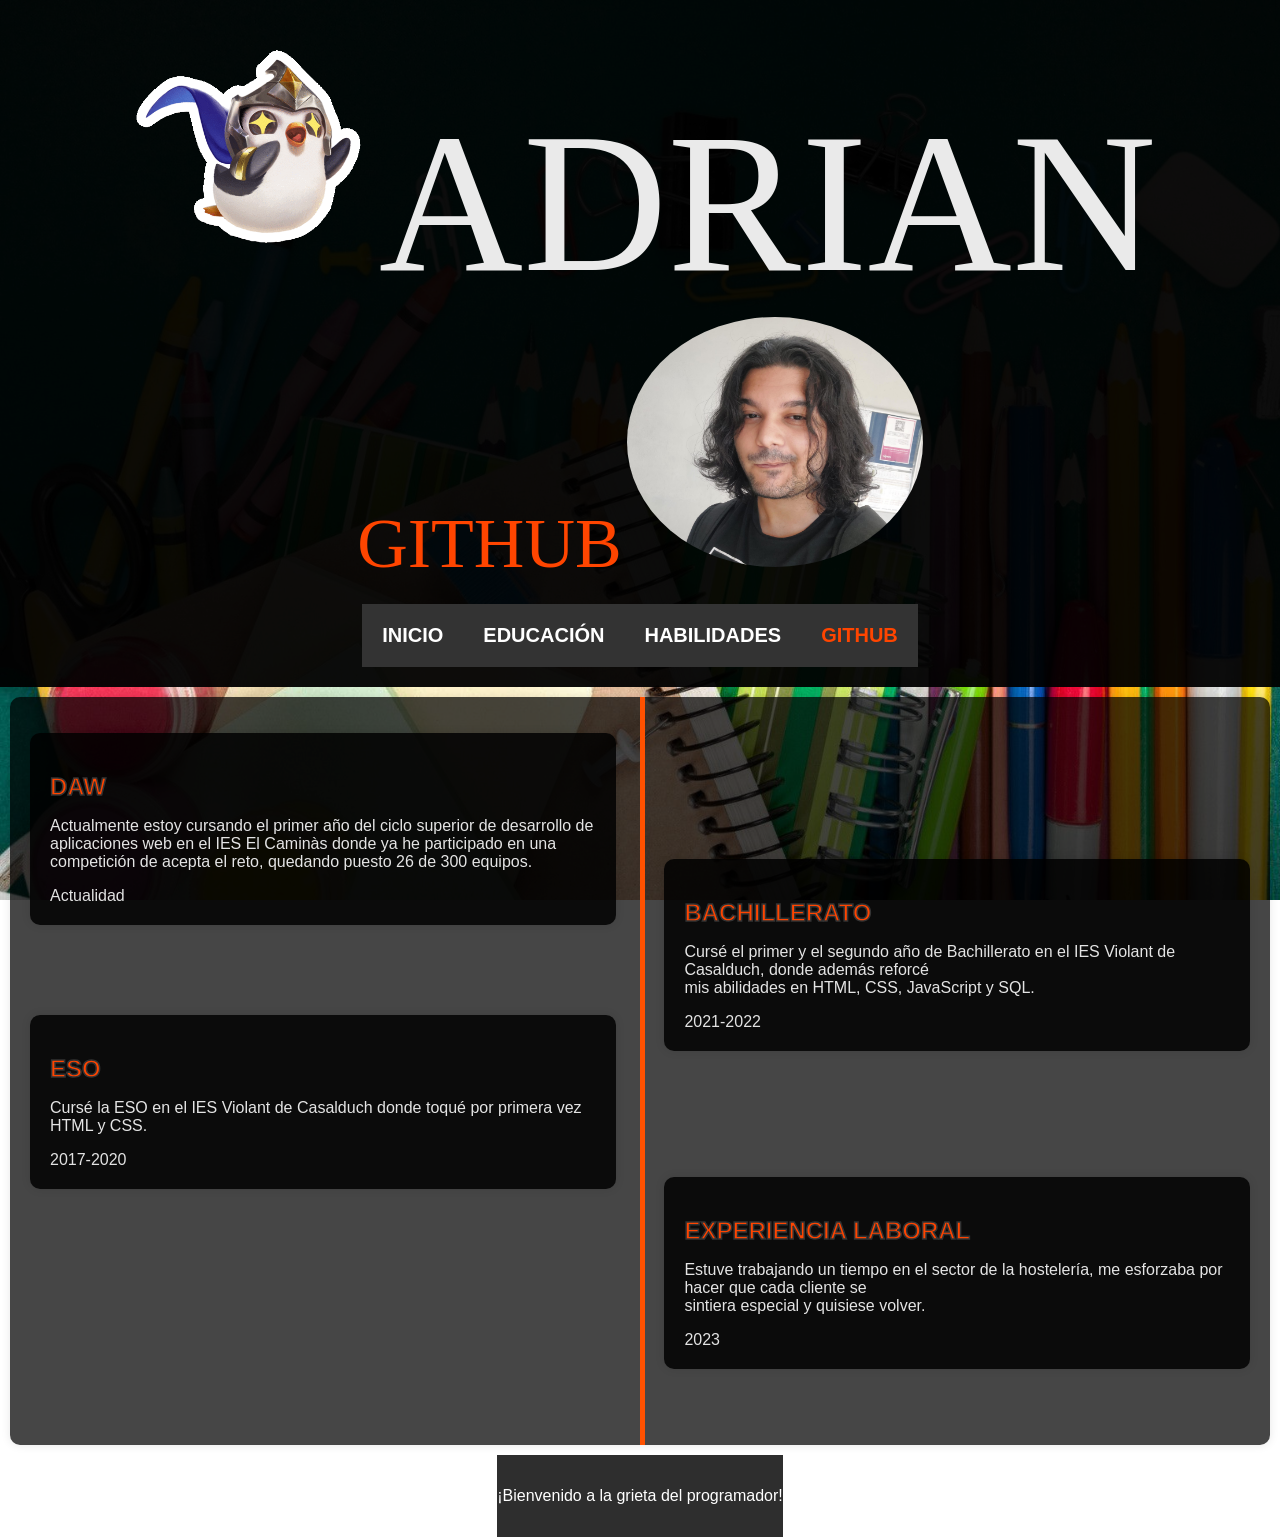
==== educacion.html @ a9e99356 "Add files via upload" ====
<!DOCTYPE html>
<html lang="es">
<head>
    <meta charset="UTF-8">
    <meta name="viewport" content="width=device-width, initial-scale=1.0">
    <link rel="stylesheet" href="style.css">
    <title>Mi Currículum Friki</title>
</head>
<body class="c3">

    <header>
        <div class="title">
            <img src="img/pengu.gif" alt="Gif 1" class="gif" id="gif1">
            <span class="c1">ADRIAN</span> <span class="c2"> GITHUB</span>
            <img class="redondita" src="img/Yo.jpg">
        </div>
        <nav>
            <ul>
                <li><a href="index.html">INICIO</a></li>
                <li><a href="educacion.html">EDUCACIÓN</a></li>
                <li><a href="habilidades.html">HABILIDADES</a></li>
                <li><a href="https://github.com/Leonard-Stan"><span class="c4">GITHUB</span></a></li>
            </ul>
        </nav>
    </header>

    
    <section id="timeline">
        <div class="timeline-line"></div>
        <ul class="timeline-list">
            <li>
                <div class="timeline-content">
                    <h2>DAW</h2>
                    <p>Actualmente estoy cursando el primer año del ciclo superior de desarrollo de aplicaciones web en el IES El Caminàs donde ya he participado en una competición de acepta el reto, quedando puesto 26 de 300 equipos. </p>
                    <span class="date">Actualidad</span>
                </div>  

                <br> <br><br> <br> <br>
                <div class="timeline-content">
                    <h2>ESO</h2>
                    <p>Cursé la ESO en el IES Violant de Casalduch donde toqué por primera vez HTML y CSS.</p>
                    <span class="date">2017-2020</span>
                </div>
            </li>
            <li>

                <br> <br> <br> <br> <br> <br> <br> 
                <div class="timeline-content">
                    <h2>BACHILLERATO</h2>
                    <p>Cursé el primer y el segundo año de Bachillerato en el IES Violant de Casalduch, donde además reforcé <br>
                    mis abilidades en HTML, CSS, JavaScript y SQL.
                    </p>
                    <span class="date">2021-2022</span>
                </div>
                <br> <br> <br> <br> <br> <br> <br>
                <div class="timeline-content">
                    <h2>EXPERIENCIA LABORAL </h2>
                    <p>Estuve trabajando un tiempo en el sector de la hostelería, me esforzaba por hacer que cada cliente se<br>
                    sintiera especial y quisiese volver.</p>
                    <span class="date">2023</span>
                </div>
            </li>
           
        </ul>
    </section>

    <footer>
        <p>¡Bienvenido a la grieta del programador!</p>
    </footer>
    
</body>
</html>
---- style.css ----
body {
    font-family: 'Arial', sans-serif;
    background: url('img/fotis-fotopoulos-DuHKoV44prg-unsplash.jpg') center/cover no-repeat fixed;
    margin: 0;
    padding: 0;
    display: flex;
    flex-direction: column;
    align-items: center;
}

header {
    background-color: rgba(0, 0, 0, 0.95); 
    color: #fff;
    text-align: center;
    padding: 1em 0;
    display: flex;
    flex-direction: column;
    align-items: center;
    position: relative;
    width: 100%;
    z-index: 1; 
    font-size: 20px;
    
}

.title {
    text-align: center;
    font-family:fantasy;
    margin-bottom: 20px;
    position: relative;
}

.title h1
{
    font-family: fantasy;
    font-size: 3px;
    margin: 0;
    color: #fff;
}

.title h1 {
    font-size: 72px; 
}



nav {
    background-color: #333;
    color: #fff;
    text-align: center;
    padding: 10px 0;
}

nav ul {
    padding: 0;
    list-style: none;
    display: flex;
    justify-content: space-around;
    margin: 0;
}

nav a {
    text-decoration: none;
    color: #fff;
    font-weight: bold;
    padding: 10px 20px;
    display: block;
    transition: background-color 0.3s ease;
}

nav a:hover {
    background-color: #555;
}

section {
    background-color: rgba(0, 0, 0, 0); 
    
    margin: 10px;
    padding: 20px;
    border-radius: 10px;
    box-shadow: 0 0 10px rgba(0, 0, 0, 0.1);
    position: relative;
    z-index: 0; 
}

h2 {
    color: orangered;
    -webkit-text-stroke: #333 1.5px;
}

ul {
    list-style-type: none;
    padding: 0;
}

footer {
    background-color: #000000d1;
  
    color: #fff;
    text-align: center;
    padding: 1em 0;
    bottom: 0;
    
}

.c1
{
    font-size: 200px;
    color: rgb(234, 234, 234);
    text-align: left;
}
.c2
{
    color: orangered;
    text-align: right;
    font-size: 70px;
}





#informacion-personal {
    text-align: center; 
    background-color: #000000;
    opacity: .9;
   font-size: 18px;
   letter-spacing: 0.1em;
 
  
}

.section-title {
    color: orangered;
    margin-bottom: 20px;
}

.blocks-container {
    display: flex;
    flex-direction: column; 
    justify-content: space-around; 
}

.block {
    background-color: rgba(0, 0, 0, 0.7); 
    color: #fff; 
    border: 1px solid #ddd;
    padding: 20px;
    border-radius: 10px;
    box-shadow: 0 0 10px rgba(0, 0, 0, 0.1);
}

.block h3 {
    color: orangered;
}

.redondita
{
    width: 300; 
    height: 250px; 
    border-radius: 50%; 
   
}

a {
    color: #ffffff; 
    text-decoration:underline
}


a:hover {
    color: orangered; 
}


.gif {
   
    width: 250px;
    height: 250px;
  }


  #timeline {
    padding: 20px;
    position: relative;
    background-color: #000000b9;
}

.timeline-line {
    position: absolute;
    left: 50%;
    top: 0;
    height: 100%;
    width: 5px;
    background-color: #ff5100;
}

.timeline-list {
    list-style: none;
    padding: 0;
    display: flex;
    justify-content: space-between;
}

.timeline-list li {
    position: relative;
    width: 48%; /* Ajusta el ancho según tus preferencias */
    margin-bottom: 40px;
}

.timeline-content {
    background-color: #000000d7;
    
    padding: 20px;
    border-radius: 10px;
    box-shadow: 0 0 10px rgba(0, 0, 0, 0.1);
}

.timeline-content h2 {
    color: orangered;
    font-size: 1.5em;
    margin-bottom: 10px;
}

.timeline-content p {
    color: #e4e4e4;
    font-size: 1em;
}

.date {
    display: block;
    margin-top: 10px;
    color: #e2e2e2;
}


body.c3 {
    font-family: 'Arial', sans-serif;
    background: url('img/edu.jpg') center/cover no-repeat fixed;
    margin: 0;
    padding: 0;
    display: flex;
    flex-direction: column;
    align-items: center;
}

.c4
{
    color: orangered;
}

.c4:hover
{
    color: greenyellow;
 /* Nuevo color al hacer hover */
  animation: cambioColores 3s infinite; /* Animación de cambio continuo de colores */
}

@keyframes cambioColores {
    0% { color: #e74c3c; }
    25% { color: #f39c12; }
    50% {color: #2ecc71; }
    75% { color: #3498db; }
    100% { color: #e74c3c; }
}

body.c5
{
    font-family: 'Arial', sans-serif;
    background: url('img/wallpaperflare.com_wallpaper.jpg') center/cover no-repeat fixed;
    margin: 0;
    padding: 0;
    display: flex;
    flex-direction: column;
    align-items: center;
}

.skillback
{   
    height: 100vh;
    width: 50vh;
}

.container
{
    display: flex;
    flex-wrap: wrap;
    justify-content: space-between;
}

img
{
    max-width: 100%;
    height: auto;
}

.c6
{
    color: white;
}
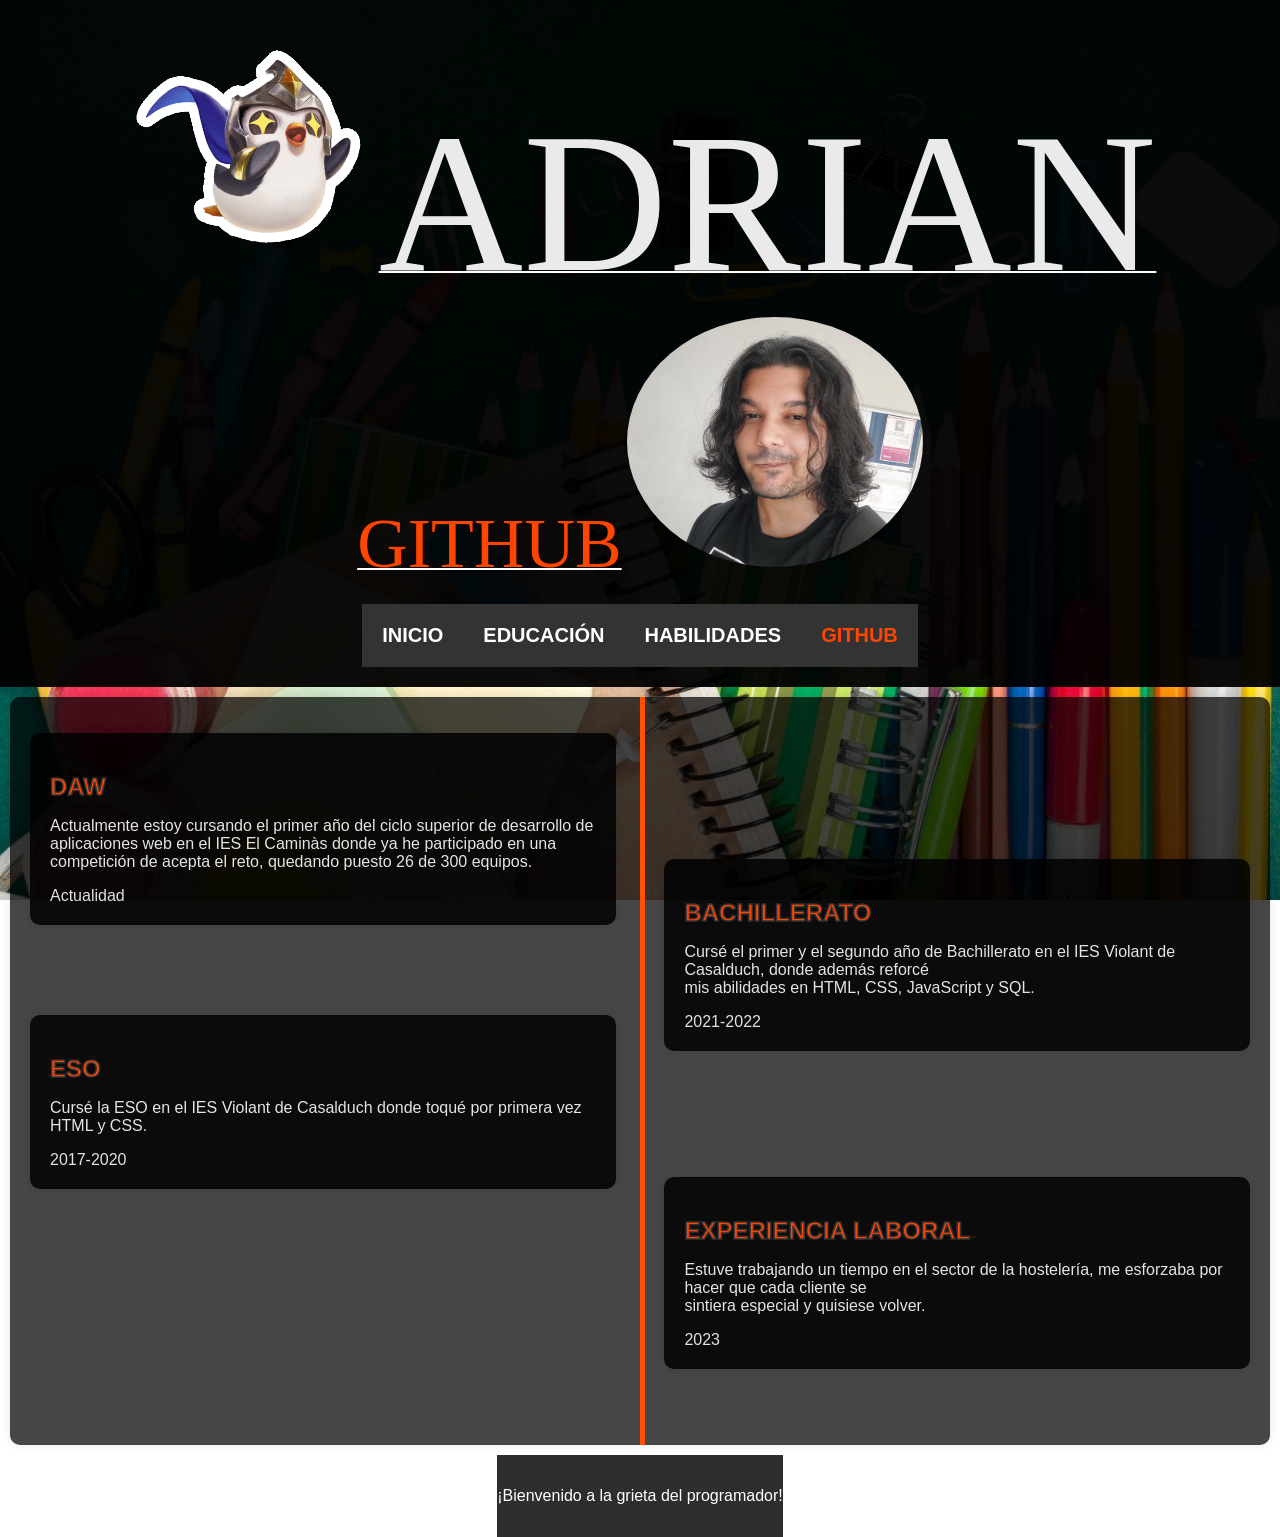
==== commit 6971dcc2: "Update educacion.html" ====
--- a/educacion.html
+++ b/educacion.html
@@ -11,7 +11,7 @@
     <header>
         <div class="title">
             <img src="img/pengu.gif" alt="Gif 1" class="gif" id="gif1">
-            <span class="c1">ADRIAN</span> <span class="c2"> GITHUB</span>
+          <a href="index.html">  <span class="c1">ADRIAN</span> <span class="c2"> GITHUB</span></a>
             <img class="redondita" src="img/Yo.jpg">
         </div>
         <nav>
